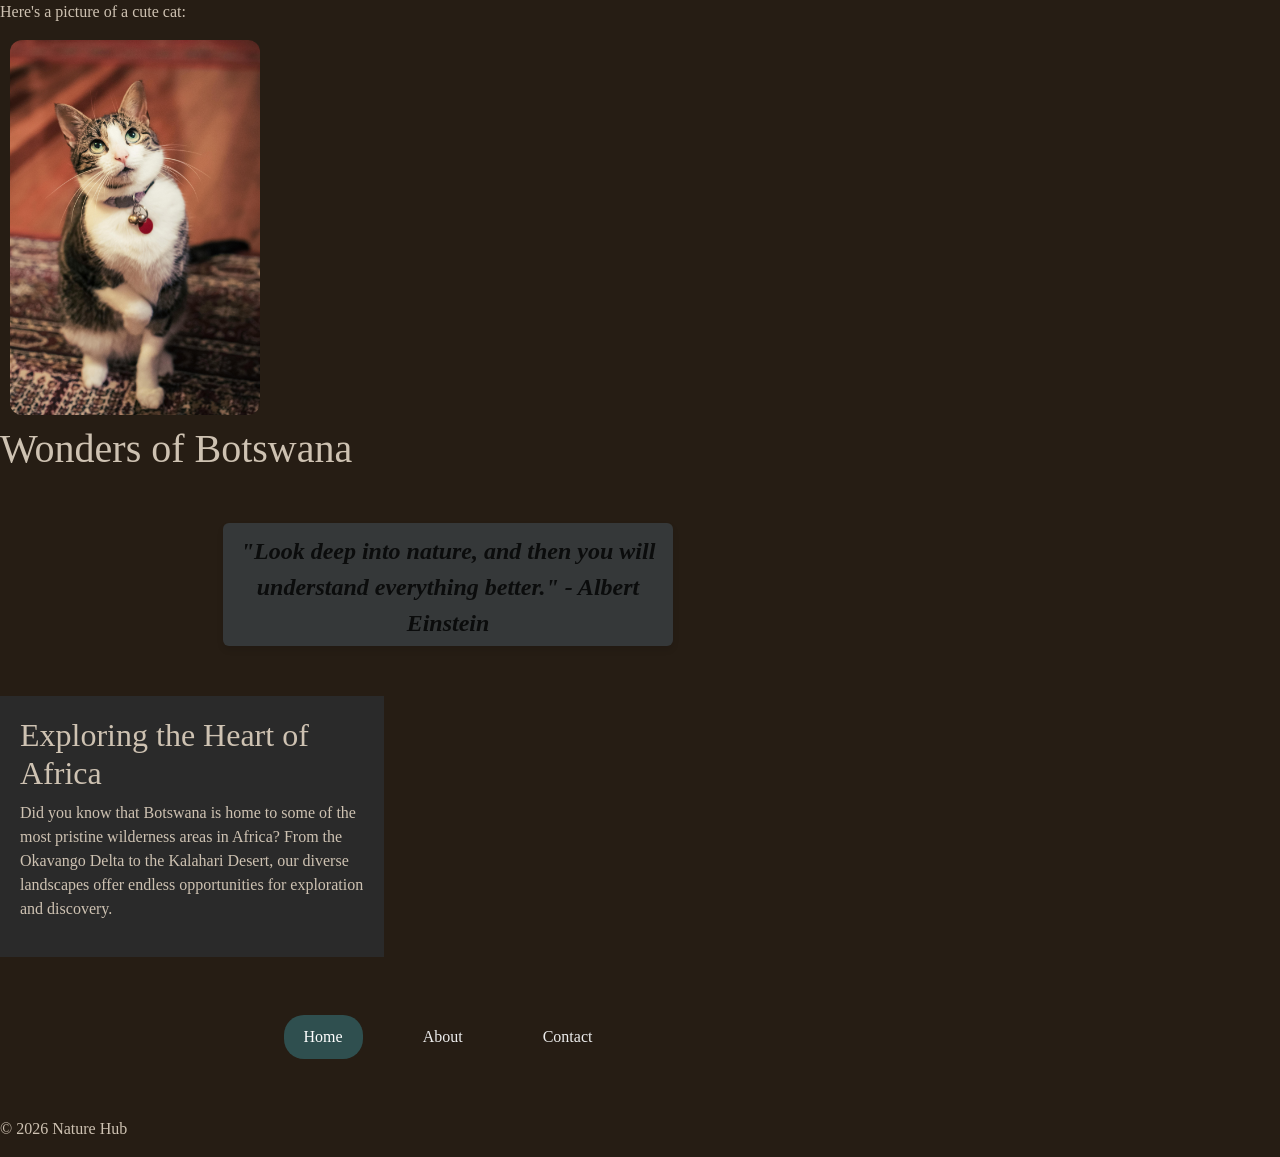
==== index.html @ 68db8c72 "refactor: move paragraph into header for better semantic structure" ====
<!DOCTYPE html>
<html lang="en">

<head>
<meta charset="UTF-8">
<meta name="viewport" content="width=device-width, initial-scale=1.0">
<title>The Nature Hub</title>
<link href="https://cdn.jsdelivr.net/npm/bootstrap@5.3.0/dist/css/bootstrap.min.css" rel="stylesheet">
<link rel="stylesheet" href="style.css">
</head>
<body>


<header> 
    <p>Here's a picture of a cute cat:</p> 

 <img src="images/adorable-animal-baby-1784289.jpg" alt="A cute kitten"> 

<section>
 <h1>Wonders of Botswana</h1>
 <p class="bold-text"><em>"Look deep into nature, and then you will understand everything better." - Albert Einstein</em></p>
</section>
</header>
<main>
   <aside>
    <h2>Exploring the Heart of Africa</h2>
    <p>Did you know that Botswana is home to some of the most pristine wilderness areas in Africa? From the Okavango Delta to the Kalahari Desert, our diverse landscapes offer endless opportunities for exploration and discovery.</p>
 </aside> 
</main>


<section>
    <nav class="navbar"> 

            <a href="index.html" class="active">Home</a> 

            <a href="about.html" >About</a> 

            <a href="contact.html">Contact</a> 

        </nav> 
</section>


<footer><p>&copy; 2026 Nature Hub</p></footer>

<script src="https://cdn.jsdelivr.net/npm/@popperjs/core@2.11.6/dist/umd/popper.min.js"></script>

<script src="https://cdn.jsdelivr.net/npm/bootstrap@5.3.0/dist/js/bootstrap.min.js"></script>
</body>

</html>
---- style.css ----
body{
 background-color: #261D14;
 color:#CEC2B2;
 font-family: 'Playfair Display', serif;
 padding: 0;
 clear: left;
 overflow-y: visible;
 margin: 0;
}
  
.bold-text{
 font-weight: bold;
 font-family: 'Georgia', serif;
 font-size: 1.5em;
 color: rgb(11,12,12);
 background-color: #353839;
 padding: 10px 5px 5px;
 max-width: 450px;
 margin: 50px auto;
 border-radius: 6px;
 transition: all 0.3s ease;
 box-shadow:0 4px 6px rgba(0,0,0,0.1);
 text-align: center;
 display: block;

}

.bold-text:hover{
 transform: translateY(-5px);
 box-shadow: 0 12px 18px rgba(0,0,0,0.2);
 backdrop-filter: blur(5px);
 border-radius: 10px;
 background-color: #16201A;
 color: #EDEDED;
}
   
.navbar{
  display: flex;
  justify-content: center;   
  margin: 50px 0;
  gap: 40px; 
  clear: both;
  
}

.navbar a.active{
 background: #2F4F4F;
 border-radius: 20px;
 color: white;
 

}
 
.navbar a{
  text-decoration: none;
  color: #EDEDED;
  padding: 10px 20px;
  border-radius: 20px;
  transition: background color 0.3s, transform 0.5s;
 
}

.navbar a:hover {
  background-color: #1E1E1E;
  transform: translateY(-2px); 
} 

.about-section{
    max-width: 900px;
    margin: 120px auto;
    text-align: center;
    padding: 60px;
    background: rgba(255,255,255,0.04);
    border-radius: 25px;
    backdrop-filter: blur(12px);
}

.about-section h2{
    font-size: 2.5em;
    margin-bottom: 25px;
}

.about-section p{
    font-size: 1.15em;
    line-height: 1.8;
    color: #e0f2f1;
}

.email-link{
    color: #EDEDED;
    text-decoration: none;
    font-weight: bold;
    transition: color 0.3s ease;
}

main {
  display: flex;
}

aside {
  width: 30%;
  padding: 20px;
  background-color: #2a2a2a;
}

section {
  width: 70%;
}

img{

   width: 250px;       /* smaller card size */
  height: auto;
  border-radius: 12px;
  margin: 10px;
  display: block;
}
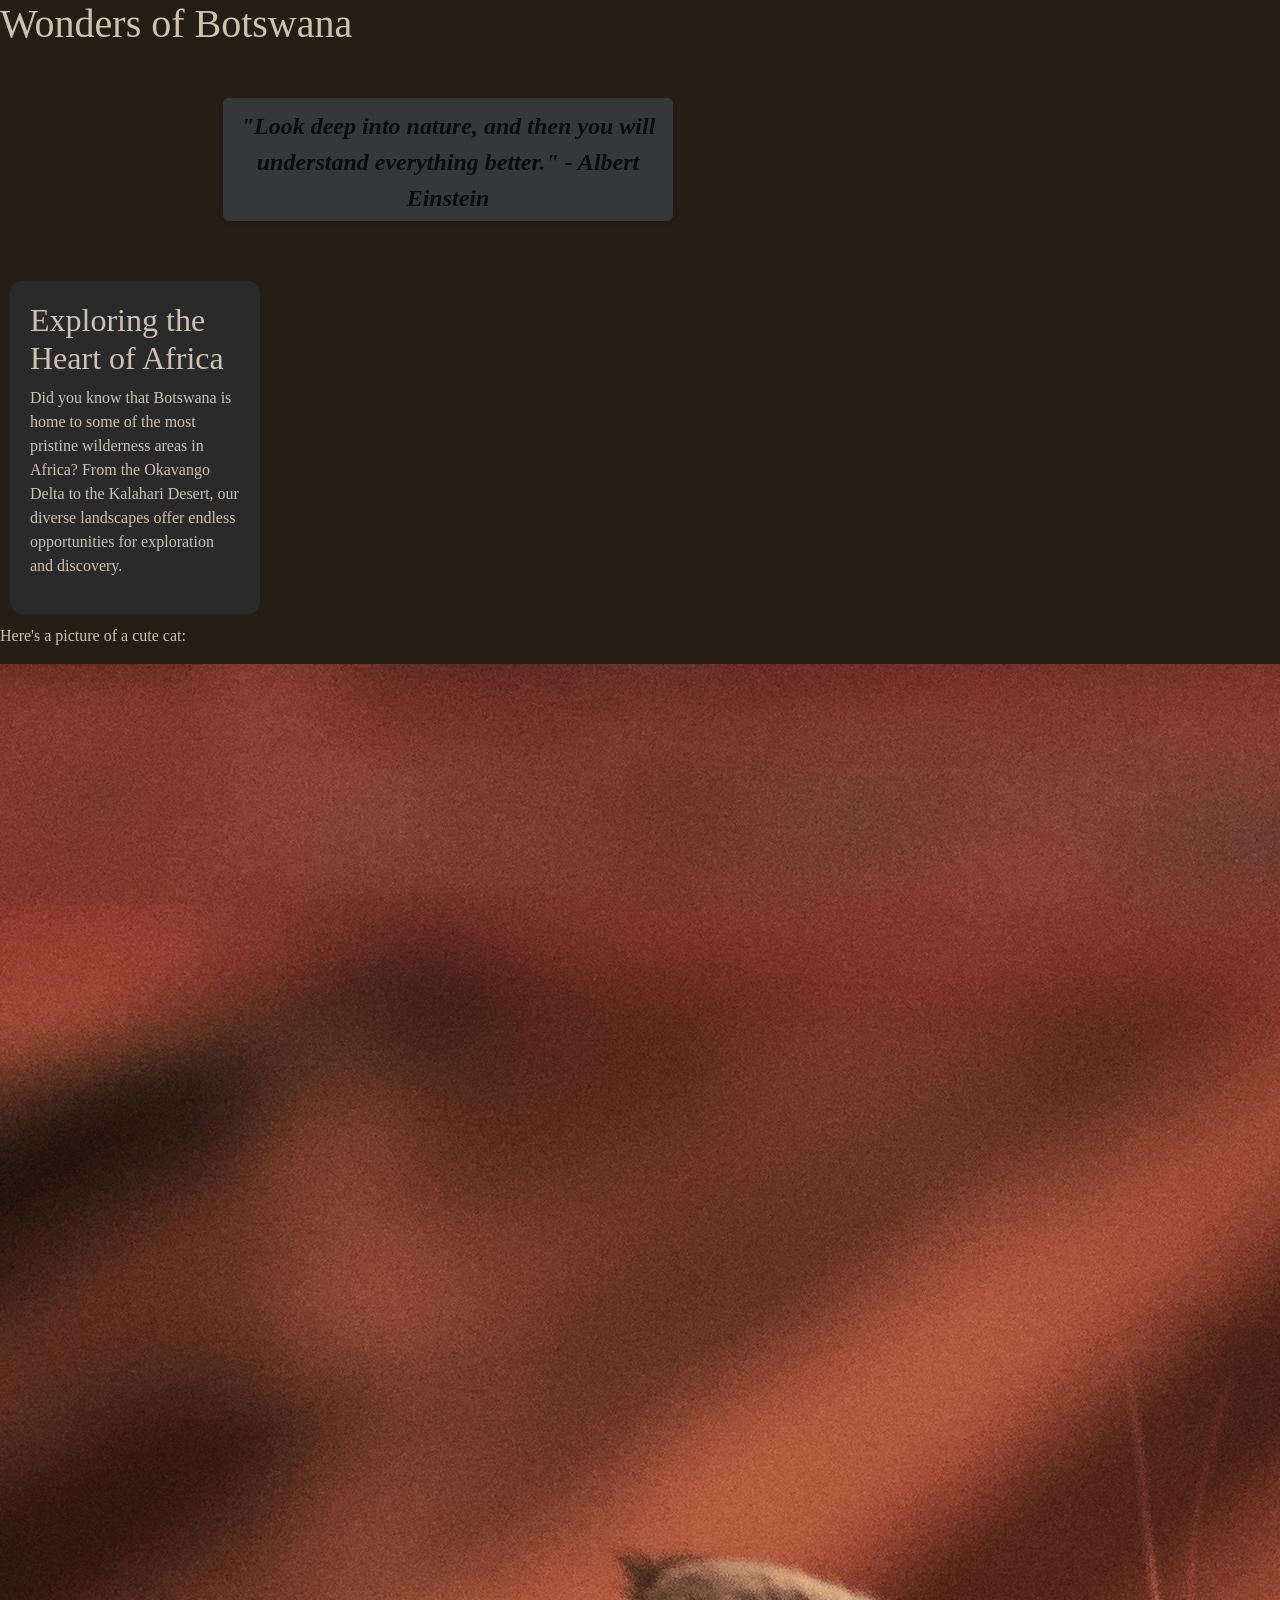
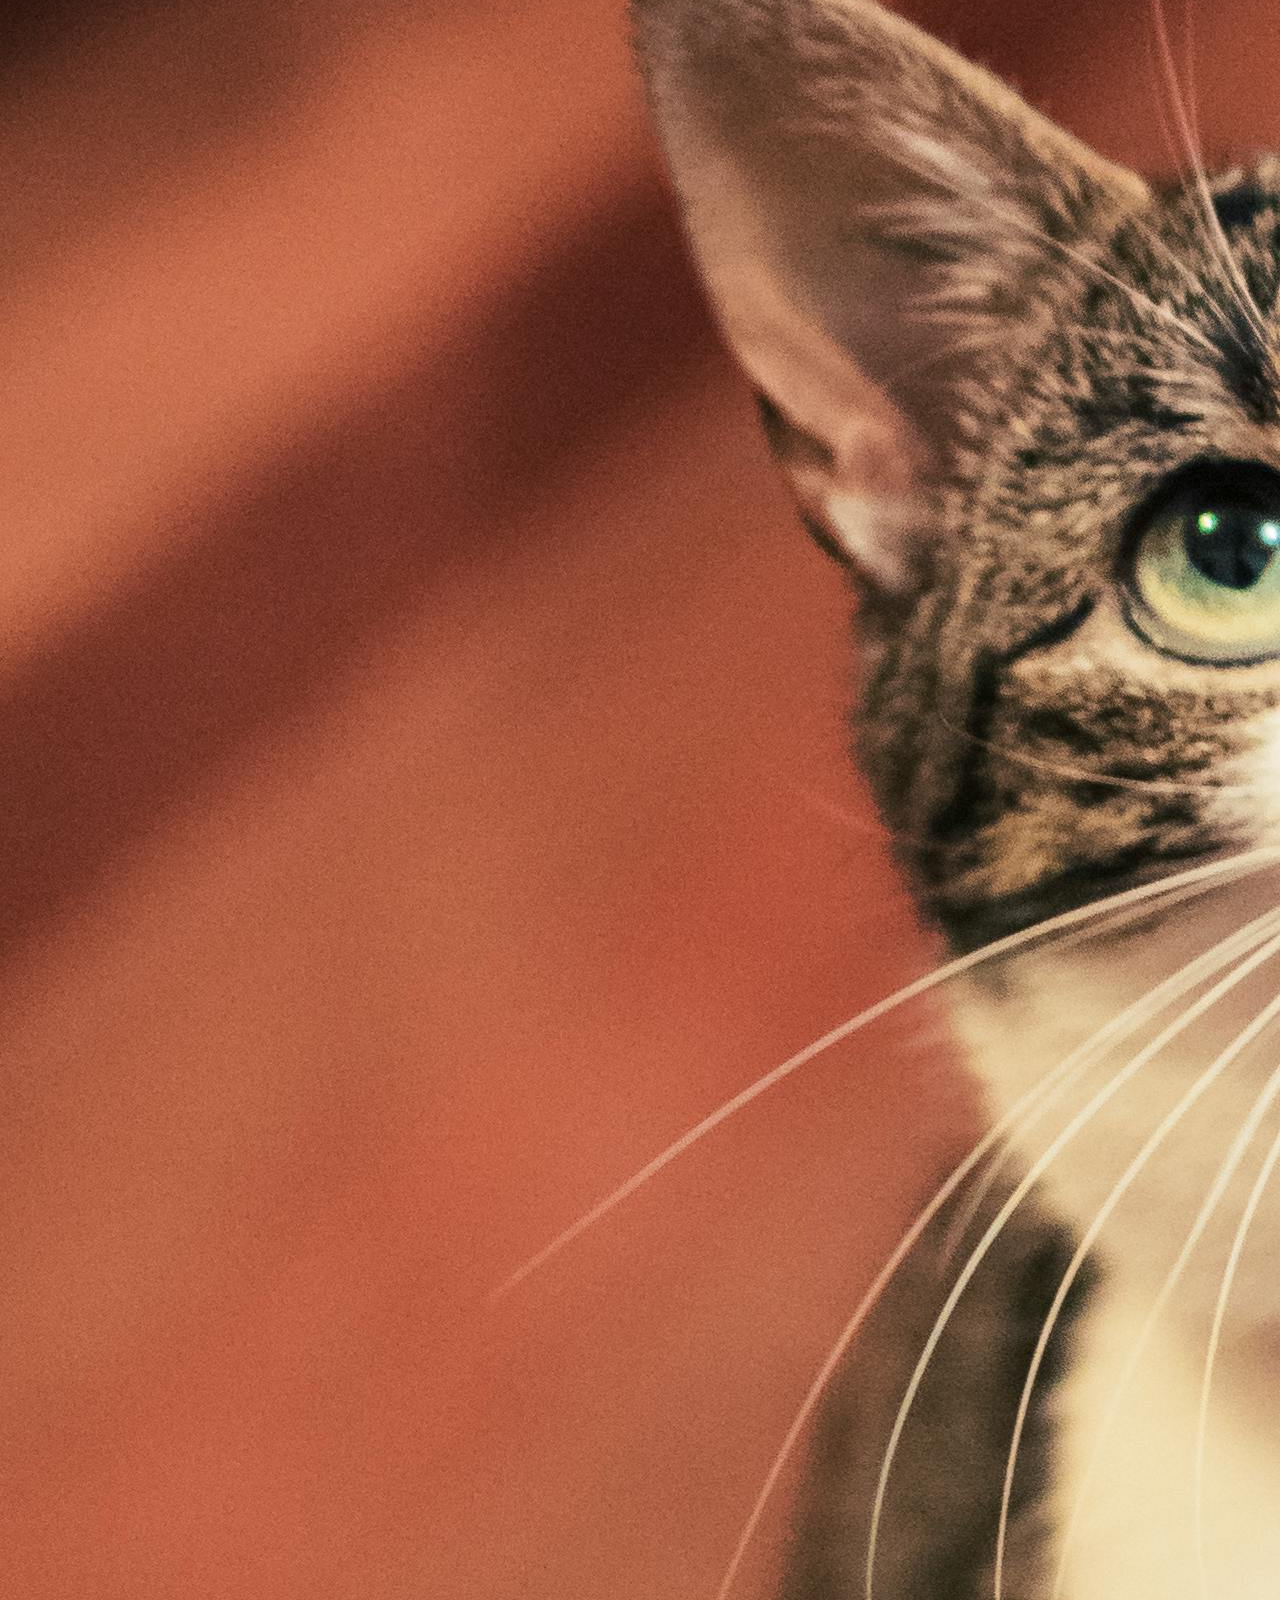
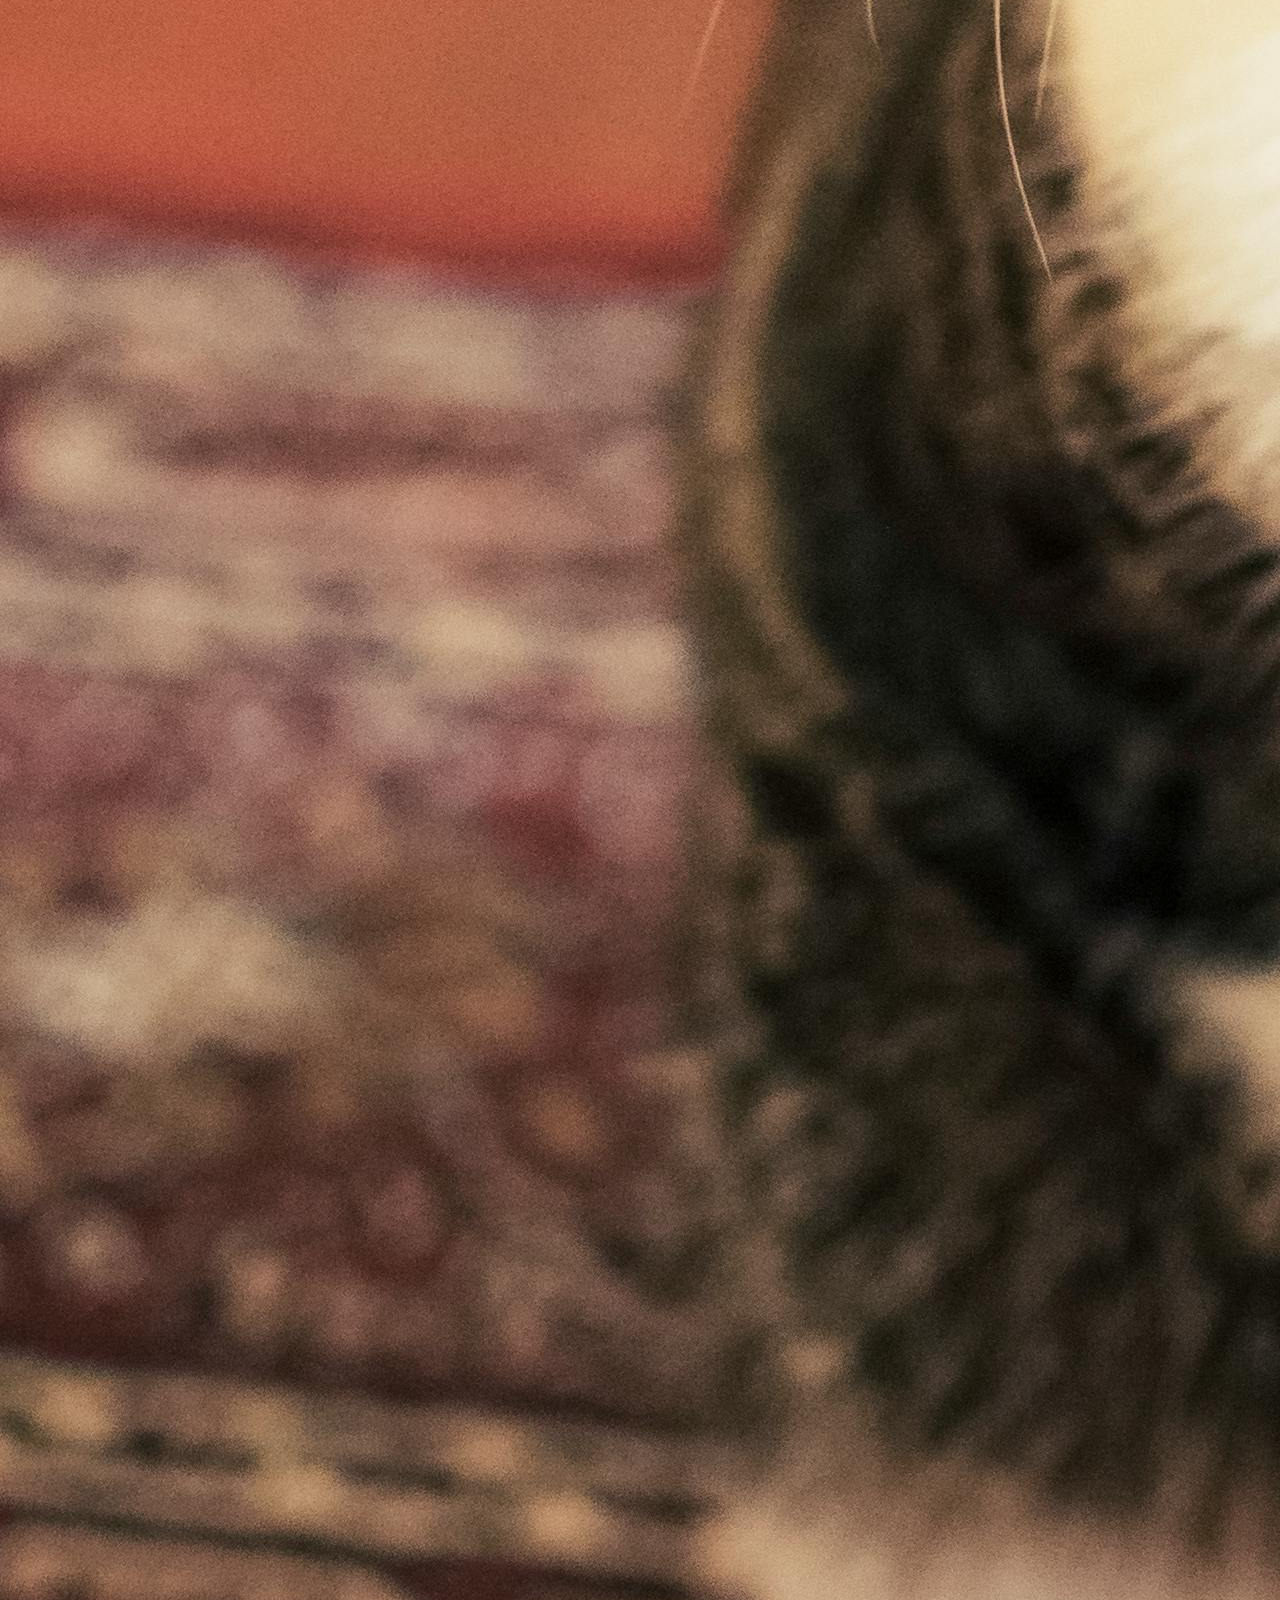
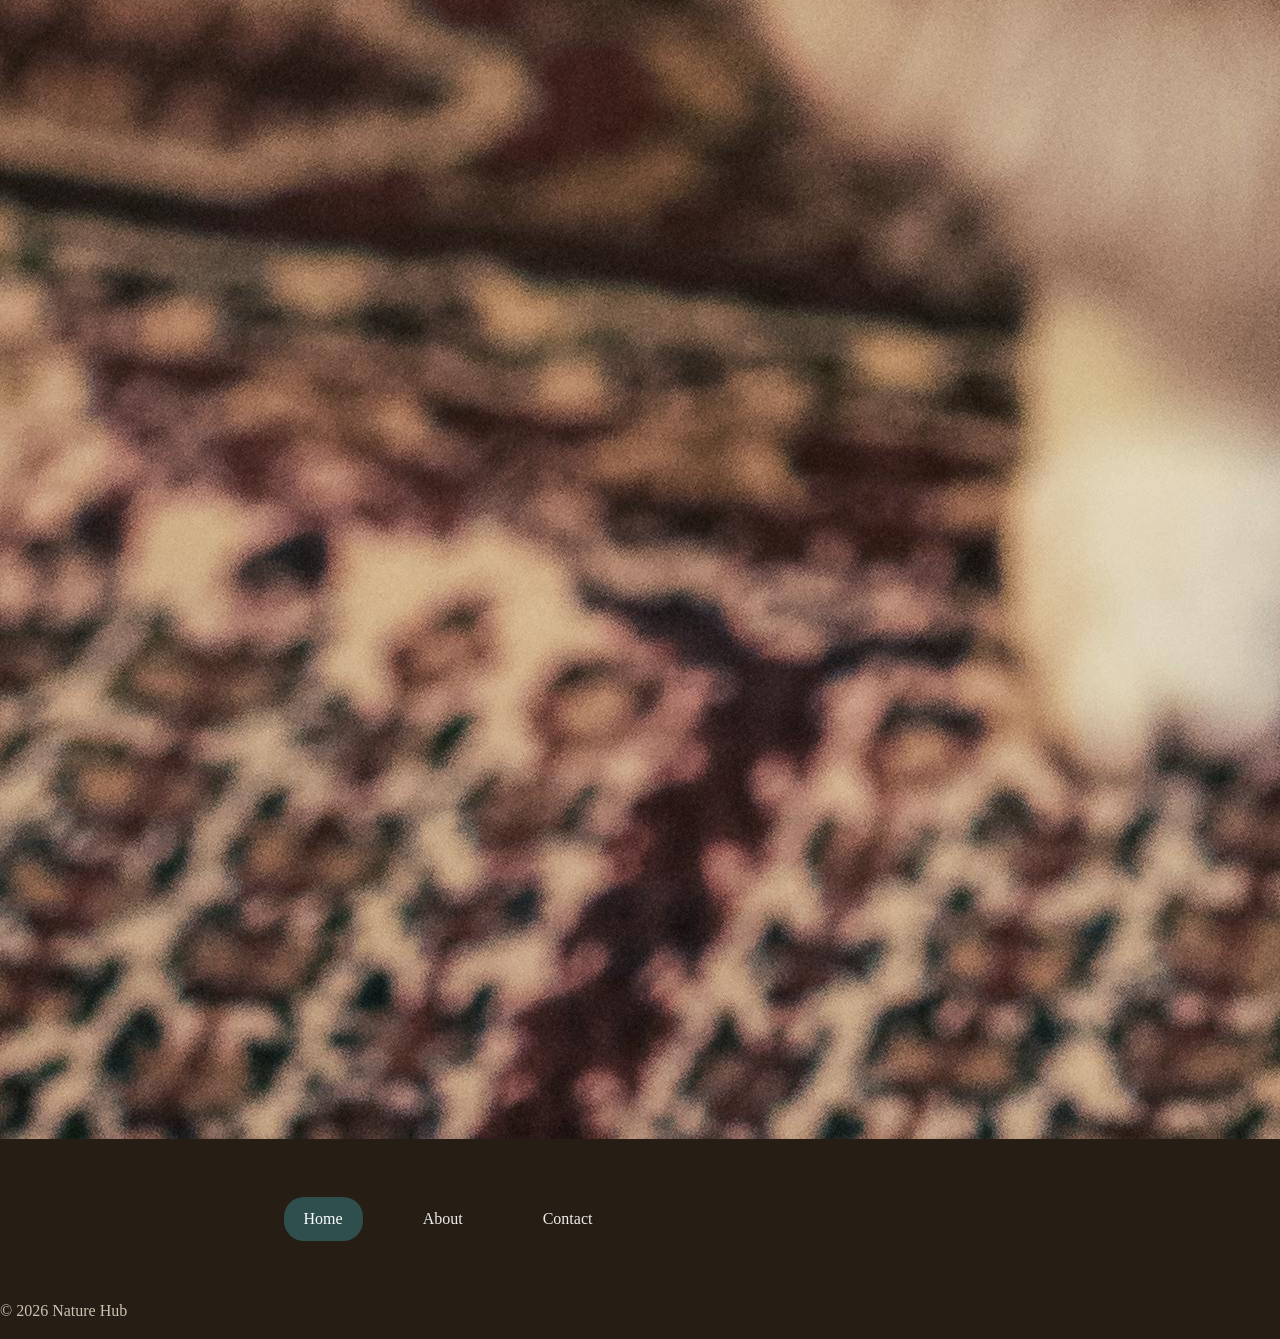
==== commit acbdfabb: "refactor: reorganize image and text placement for improved layout" ====
--- a/index.html
+++ b/index.html
@@ -12,9 +12,7 @@
 
 
 <header> 
-    <p>Here's a picture of a cute cat:</p> 
-
- <img src="images/adorable-animal-baby-1784289.jpg" alt="A cute kitten"> 
+    
 
 <section>
  <h1>Wonders of Botswana</h1>
@@ -26,7 +24,14 @@
     <h2>Exploring the Heart of Africa</h2>
     <p>Did you know that Botswana is home to some of the most pristine wilderness areas in Africa? From the Okavango Delta to the Kalahari Desert, our diverse landscapes offer endless opportunities for exploration and discovery.</p>
  </aside> 
+
+
+ 
 </main>
+
+    <p>Here's a picture of a cute cat:</p> 
+
+ <img src="images/adorable-animal-baby-1784289.jpg" alt="A cute kitten"> 
 
 
 <section>
--- a/style.css
+++ b/style.css
@@ -107,11 +107,12 @@
   width: 70%;
 }
 
-img{
+aside {
 
    width: 250px;       /* smaller card size */
   height: auto;
   border-radius: 12px;
   margin: 10px;
   display: block;
+  
 }
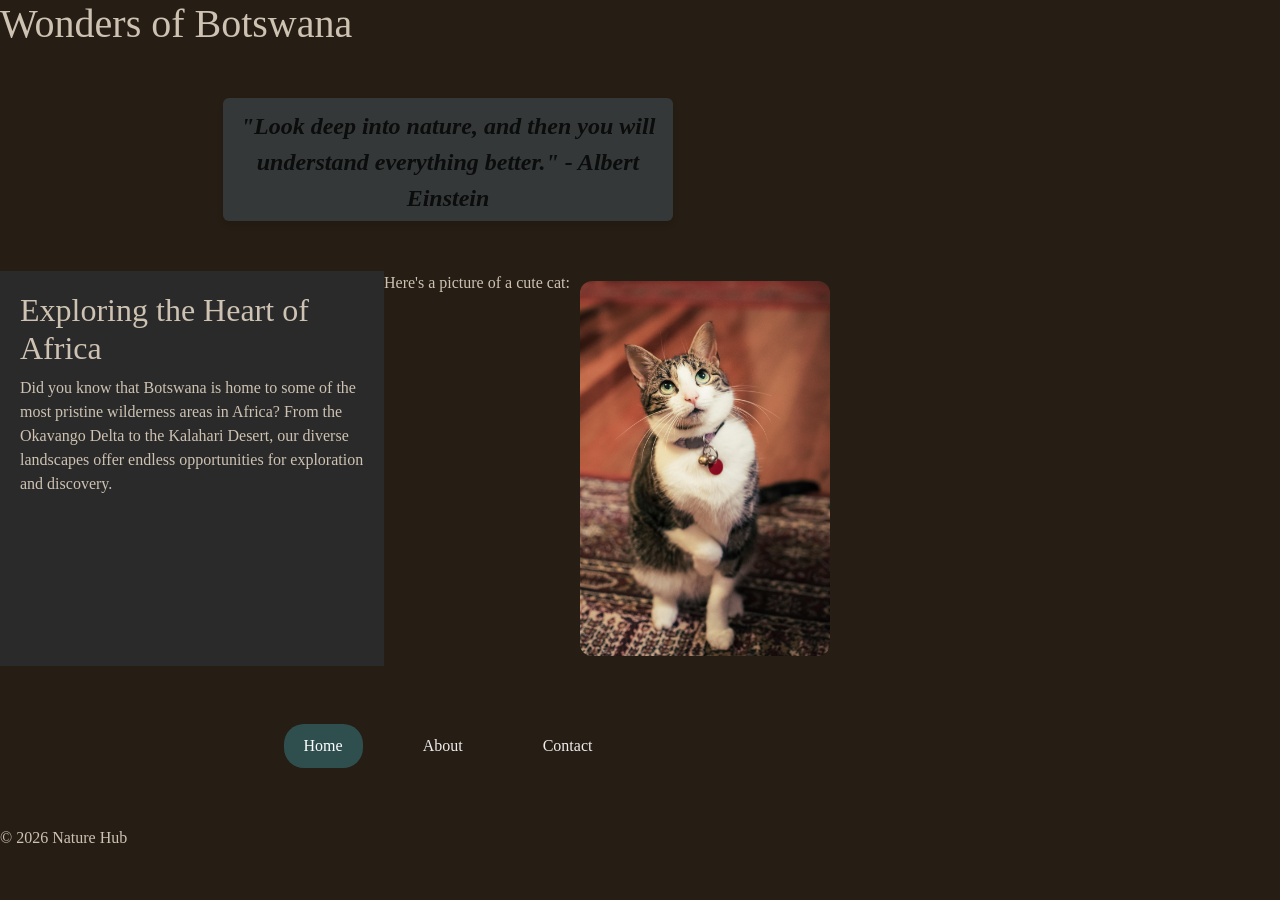
==== commit 403b2837: "refactor: update image placement and styles for improved layout and responsiveness" ====
--- a/index.html
+++ b/index.html
@@ -25,14 +25,14 @@
     <p>Did you know that Botswana is home to some of the most pristine wilderness areas in Africa? From the Okavango Delta to the Kalahari Desert, our diverse landscapes offer endless opportunities for exploration and discovery.</p>
  </aside> 
 
+<p class="overlay">Here's a picture of a cute cat:</p> 
+
+ <img src="images/adorable-animal-baby-1784289.jpg" class="right-img"> 
 
  
 </main>
 
-    <p>Here's a picture of a cute cat:</p> 
-
- <img src="images/adorable-animal-baby-1784289.jpg" alt="A cute kitten"> 
-
+    
 
 <section>
     <nav class="navbar"> 
--- a/style.css
+++ b/style.css
@@ -101,18 +101,31 @@
   width: 30%;
   padding: 20px;
   background-color: #2a2a2a;
+  display: block;
+  float: left;
 }
 
 section {
   width: 70%;
 }
 
-aside {
+.right-img {
 
-   width: 250px;       /* smaller card size */
+   width: 250px;      
   height: auto;
   border-radius: 12px;
   margin: 10px;
   display: block;
+  float: right;
   
+}
+
+.p .overlay{
+   position: absolute;
+    top: 0;
+    left: 0;
+    width: 100%;
+    height: 100%;
+     background: rgba(0, 0, 0, 0.5); /* dark transparent layer */
+    color: white;
 }
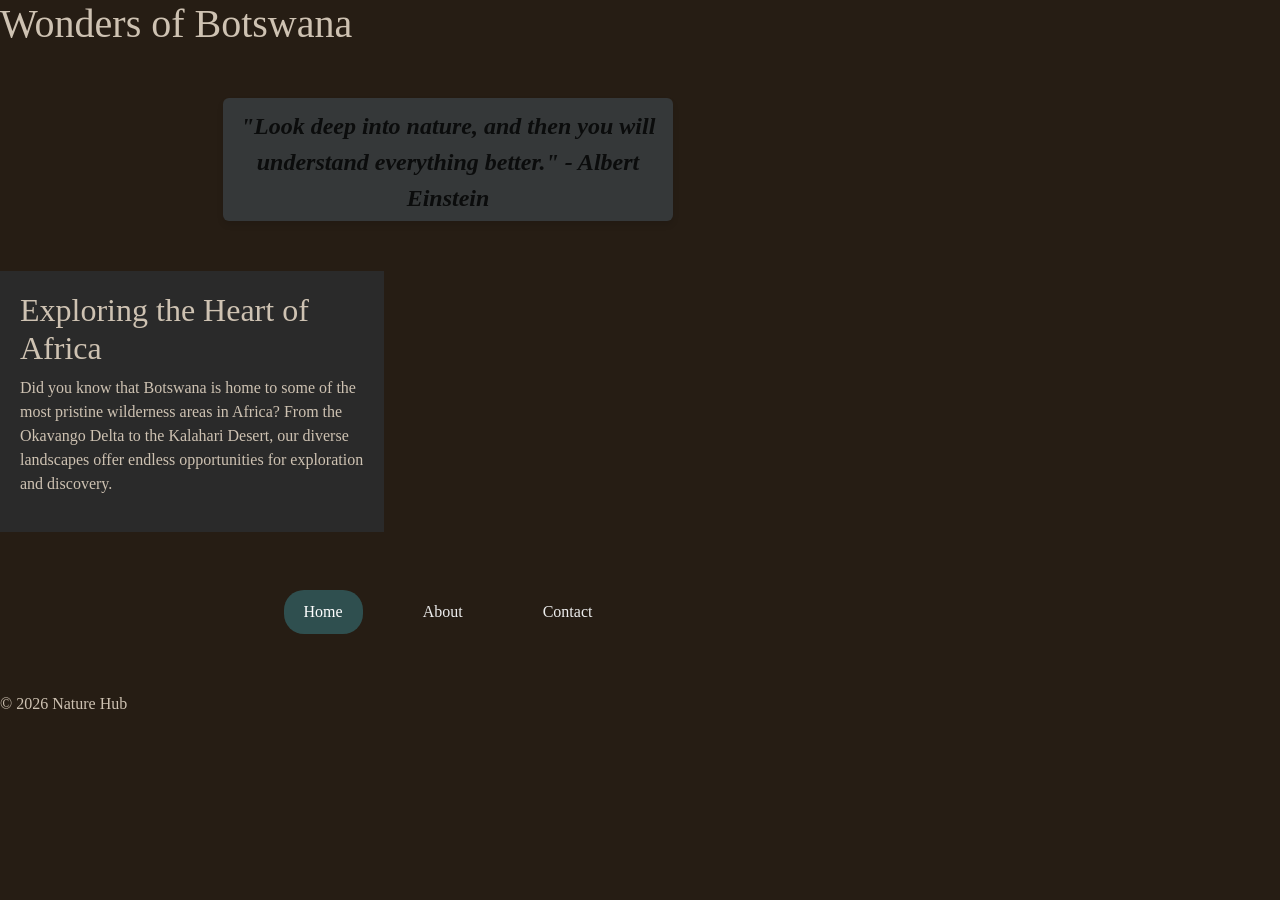
==== commit c925b938: "refactor: update overlay section for improved layout and styling" ====
--- a/index.html
+++ b/index.html
@@ -24,11 +24,11 @@
     <h2>Exploring the Heart of Africa</h2>
     <p>Did you know that Botswana is home to some of the most pristine wilderness areas in Africa? From the Okavango Delta to the Kalahari Desert, our diverse landscapes offer endless opportunities for exploration and discovery.</p>
  </aside> 
-
-<p class="overlay">Here's a picture of a cute cat:</p> 
+<section class="overlay">
+<p >Here's a picture of a cute cat:</p> 
 
  <img src="images/adorable-animal-baby-1784289.jpg" class="right-img"> 
-
+</section>
  
 </main>
 
--- a/style.css
+++ b/style.css
@@ -120,7 +120,7 @@
   
 }
 
-.p .overlay{
+ .overlay{
    position: absolute;
     top: 0;
     left: 0;
@@ -128,4 +128,14 @@
     height: 100%;
      background: rgba(0, 0, 0, 0.5); /* dark transparent layer */
     color: white;
+    display: flex;
+    flex-direction: column;
+    justify-content: center;
+    align-items: center;
+
+    text-align: center;
+    padding: 15px;
+
+    opacity: 0;
+    transition: opacity 0.4s ease;
 }
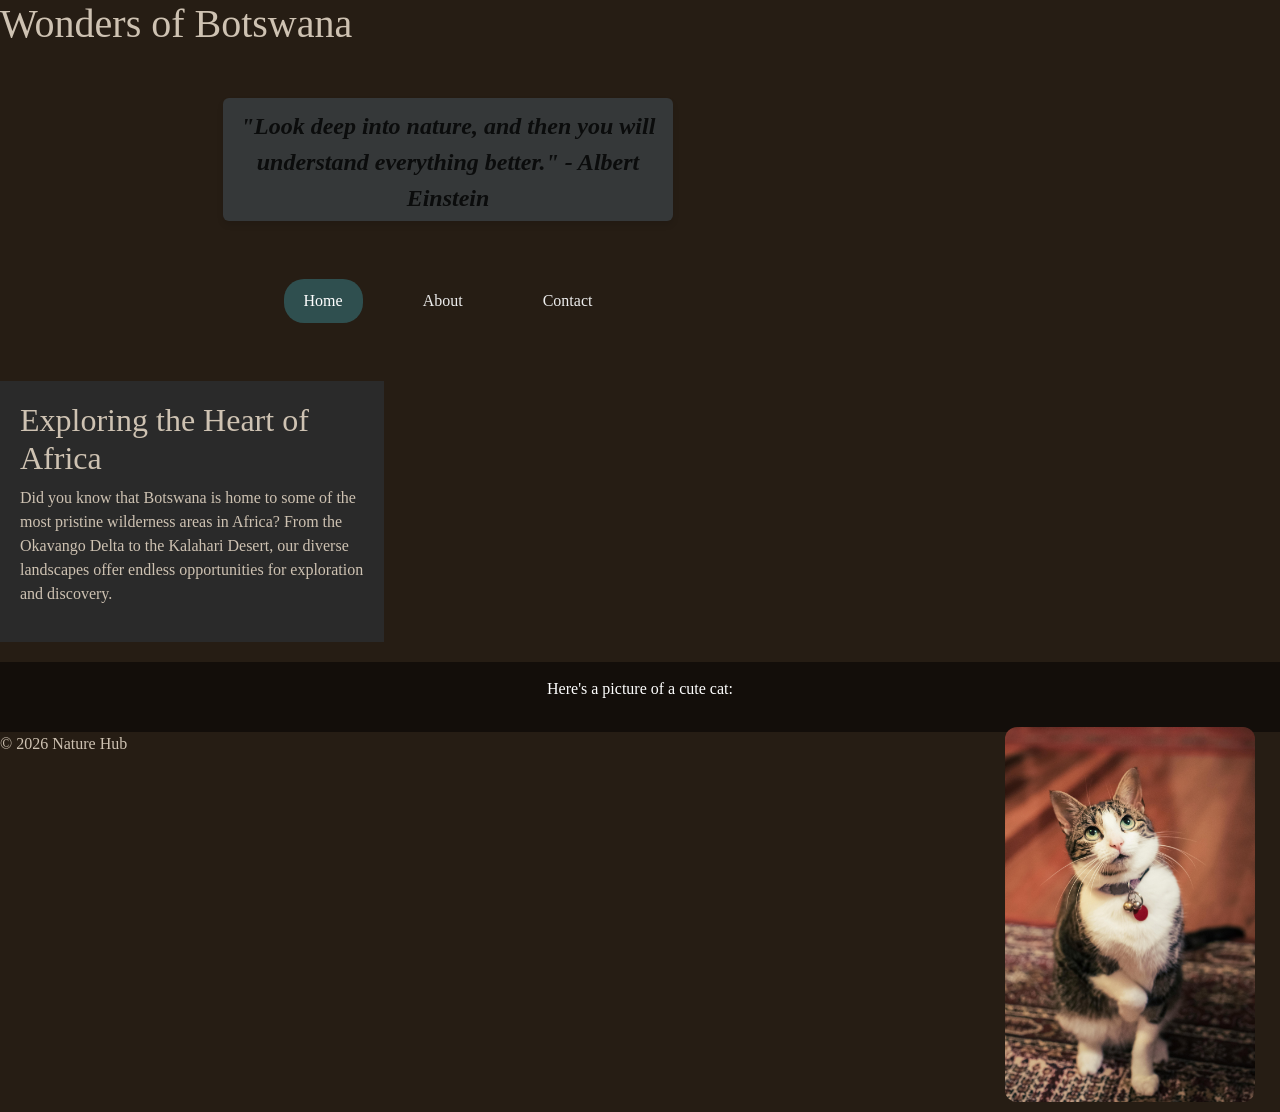
==== commit 9cd3389b: "refactor: reorganize overlay section and adjust styles for improved layout" ====
--- a/index.html
+++ b/index.html
@@ -18,21 +18,6 @@
  <h1>Wonders of Botswana</h1>
  <p class="bold-text"><em>"Look deep into nature, and then you will understand everything better." - Albert Einstein</em></p>
 </section>
-</header>
-<main>
-   <aside>
-    <h2>Exploring the Heart of Africa</h2>
-    <p>Did you know that Botswana is home to some of the most pristine wilderness areas in Africa? From the Okavango Delta to the Kalahari Desert, our diverse landscapes offer endless opportunities for exploration and discovery.</p>
- </aside> 
-<section class="overlay">
-<p >Here's a picture of a cute cat:</p> 
-
- <img src="images/adorable-animal-baby-1784289.jpg" class="right-img"> 
-</section>
- 
-</main>
-
-    
 
 <section>
     <nav class="navbar"> 
@@ -45,6 +30,23 @@
 
         </nav> 
 </section>
+</header>
+<main>
+   <aside>
+    <h2>Exploring the Heart of Africa</h2>
+    <p>Did you know that Botswana is home to some of the most pristine wilderness areas in Africa? From the Okavango Delta to the Kalahari Desert, our diverse landscapes offer endless opportunities for exploration and discovery.</p>
+ </aside> 
+
+</main>
+
+<section class="overlay">
+<p>Here's a picture of a cute cat:</p> 
+
+ <img src="images/adorable-animal-baby-1784289.jpg" class="right-img"> 
+</section>
+  
+
+
 
 
 <footer><p>&copy; 2026 Nature Hub</p></footer>
--- a/style.css
+++ b/style.css
@@ -121,21 +121,20 @@
 }
 
  .overlay{
-   position: absolute;
     top: 0;
     left: 0;
     width: 100%;
     height: 100%;
      background: rgba(0, 0, 0, 0.5); /* dark transparent layer */
     color: white;
-    display: flex;
-    flex-direction: column;
+
     justify-content: center;
     align-items: center;
 
     text-align: center;
     padding: 15px;
+    clear: both;
+    margin-top: 20px;
 
-    opacity: 0;
-    transition: opacity 0.4s ease;
+    
 }
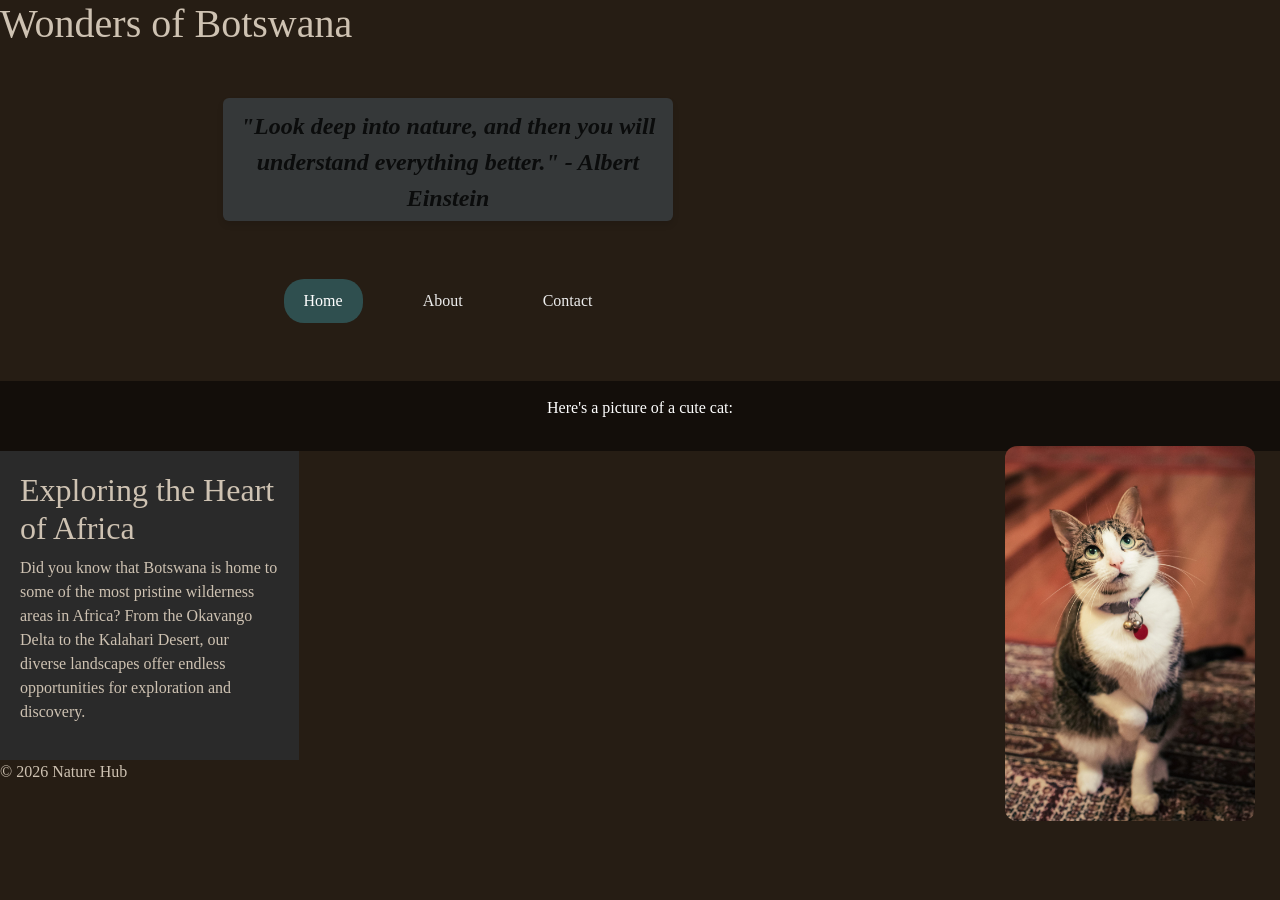
==== commit eef905c2: "refactor: remove duplicate overlay section and clean up markup" ====
--- a/index.html
+++ b/index.html
@@ -13,7 +13,6 @@
 
 <header> 
     
-
 <section>
  <h1>Wonders of Botswana</h1>
  <p class="bold-text"><em>"Look deep into nature, and then you will understand everything better." - Albert Einstein</em></p>
@@ -30,6 +29,12 @@
 
         </nav> 
 </section>
+
+<section class="overlay">
+<p>Here's a picture of a cute cat:</p> 
+
+ <img src="images/adorable-animal-baby-1784289.jpg" class="right-img"> 
+</section>
 </header>
 <main>
    <aside>
@@ -39,11 +44,7 @@
 
 </main>
 
-<section class="overlay">
-<p>Here's a picture of a cute cat:</p> 
 
- <img src="images/adorable-animal-baby-1784289.jpg" class="right-img"> 
-</section>
   
 
 
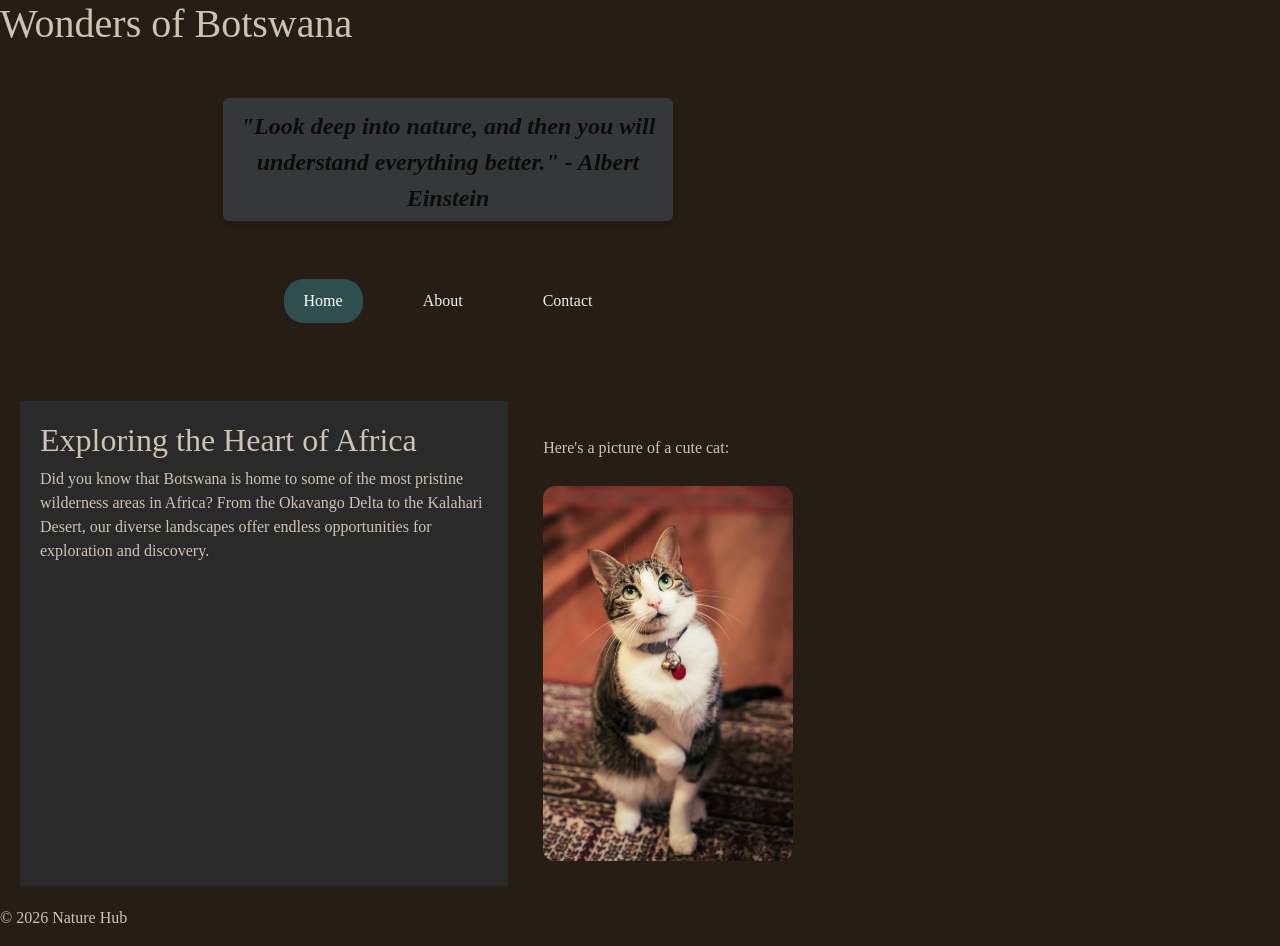
==== commit 8bef6391: "refactor: reorganize overlay section and adjust styles for improved layout" ====
--- a/index.html
+++ b/index.html
@@ -30,18 +30,19 @@
         </nav> 
 </section>
 
-<section class="overlay">
-<p>Here's a picture of a cute cat:</p> 
 
- <img src="images/adorable-animal-baby-1784289.jpg" class="right-img"> 
-</section>
 </header>
 <main>
    <aside>
     <h2>Exploring the Heart of Africa</h2>
     <p>Did you know that Botswana is home to some of the most pristine wilderness areas in Africa? From the Okavango Delta to the Kalahari Desert, our diverse landscapes offer endless opportunities for exploration and discovery.</p>
  </aside> 
+ 
+<section class="overlay">
+<p>Here's a picture of a cute cat:</p> 
 
+ <img src="images/adorable-animal-baby-1784289.jpg" class="right-img"> 
+</section>
 </main>
 
 
--- a/style.css
+++ b/style.css
@@ -95,14 +95,14 @@
 
 main {
   display: flex;
+  gap: 20px;
+  padding: 20px;
 }
 
 aside {
-  width: 30%;
+  width: 40%;
   padding: 20px;
   background-color: #2a2a2a;
-  display: block;
-  float: left;
 }
 
 section {
@@ -114,27 +114,15 @@
    width: 250px;      
   height: auto;
   border-radius: 12px;
-  margin: 10px;
-  display: block;
-  float: right;
+  margin: 10px 0;
+ 
+
   
 }
 
  .overlay{
-    top: 0;
-    left: 0;
-    width: 100%;
-    height: 100%;
-     background: rgba(0, 0, 0, 0.5); /* dark transparent layer */
-    color: white;
-
-    justify-content: center;
-    align-items: center;
-
-    text-align: center;
     padding: 15px;
-    clear: both;
     margin-top: 20px;
-
+    width: 60%;
     
 }
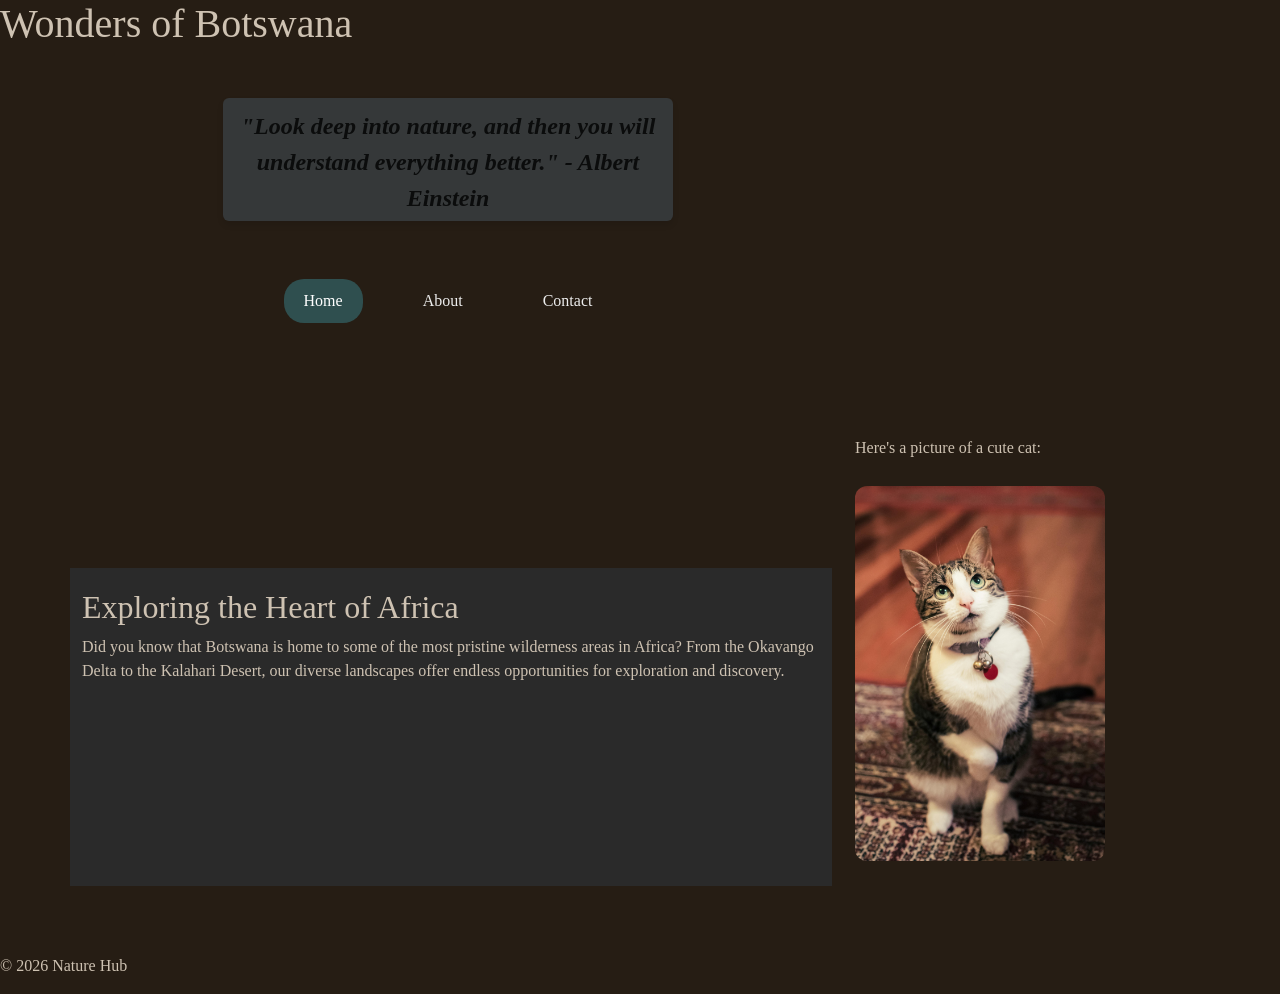
==== commit fe7fe754: "refactor: add container class to main sections for improved layout consistency" ====
--- a/index.html
+++ b/index.html
@@ -32,12 +32,14 @@
 
 
 </header>
-<main>
+<main class="container my-5">
+<div class="row">
+    <div class="col-md-8"></div>
    <aside>
     <h2>Exploring the Heart of Africa</h2>
     <p>Did you know that Botswana is home to some of the most pristine wilderness areas in Africa? From the Okavango Delta to the Kalahari Desert, our diverse landscapes offer endless opportunities for exploration and discovery.</p>
  </aside> 
- 
+</div>
 <section class="overlay">
 <p>Here's a picture of a cute cat:</p> 
 
--- a/style.css
+++ b/style.css
@@ -103,6 +103,7 @@
   width: 40%;
   padding: 20px;
   background-color: #2a2a2a;
+  float: left;
 }
 
 section {
